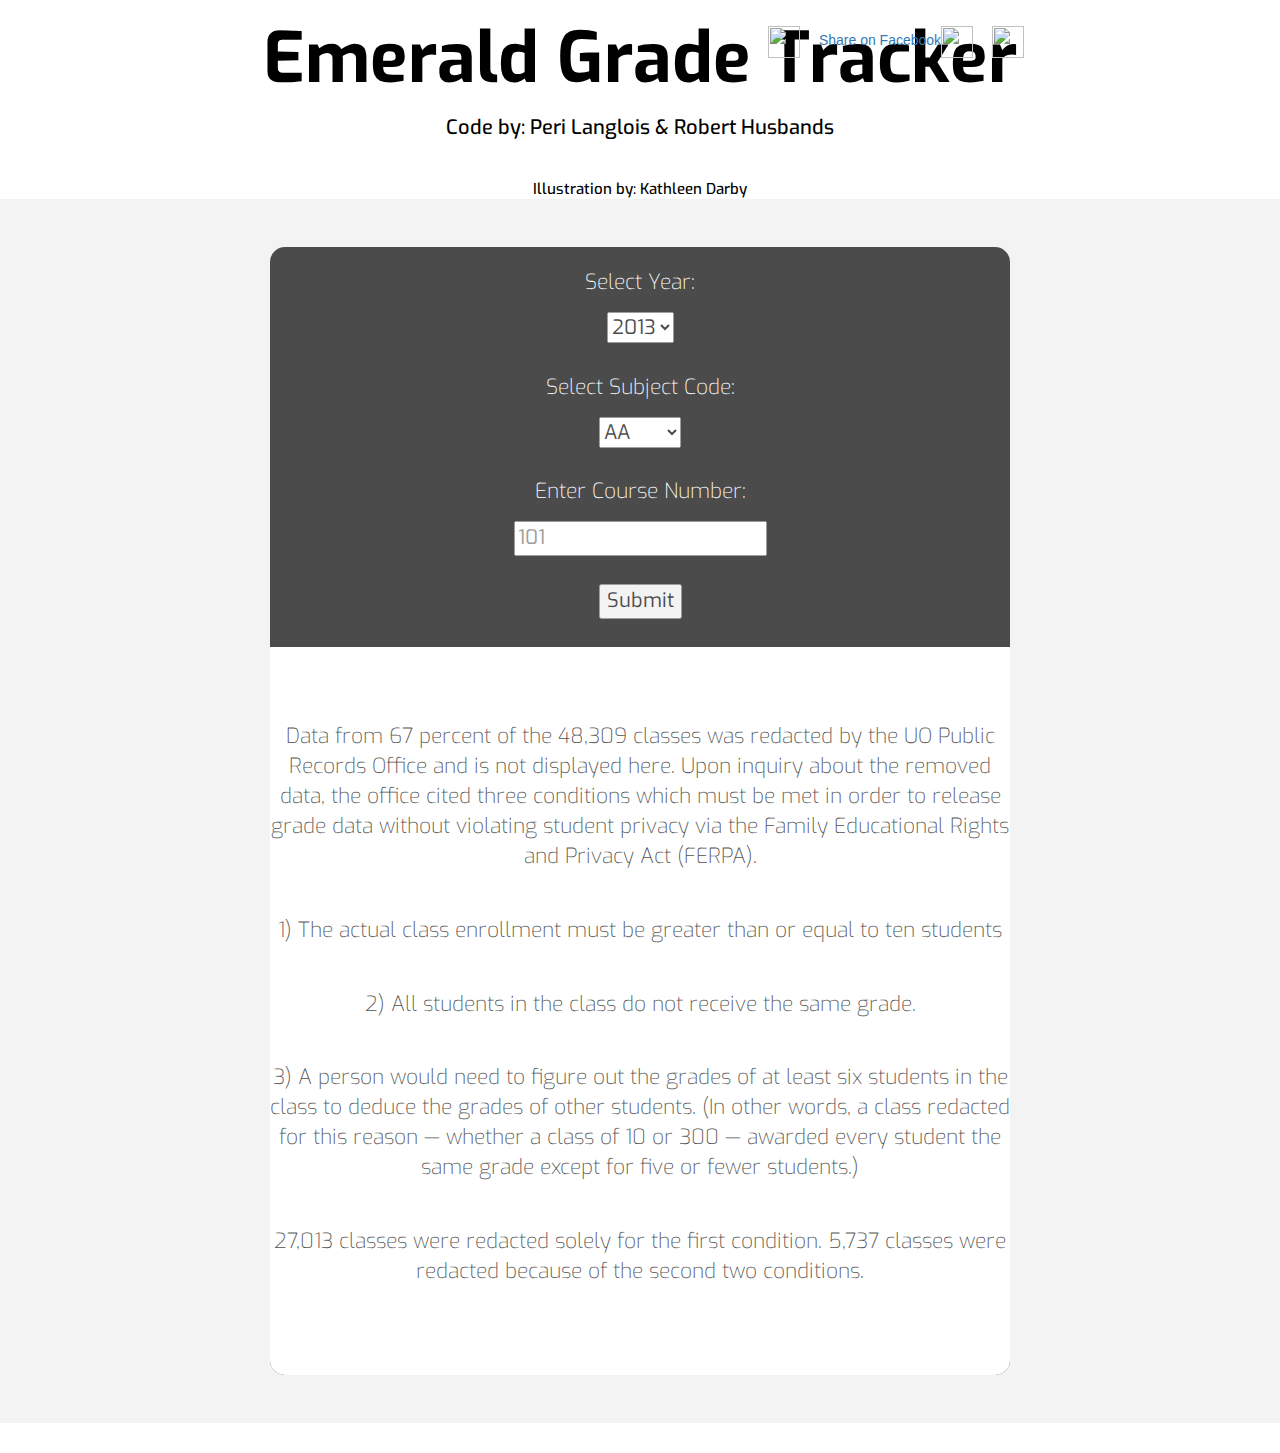
==== grade-data/index.html @ af2f7291 "Update index.html" ====
<! DOCTYPE html>
<html>
<head>
	<title>Grade Distributions</title>
	<meta charset="UTF-8"/>
	<link rel="stylesheet" type="text/css" href="gradedata.css"/>
	<link rel="stylesheet" href="https://maxcdn.bootstrapcdn.com/bootstrap/3.3.6/css/bootstrap.min.css"/>
	<link href="https://fonts.googleapis.com/css?family=Exo" rel="stylesheet">
	<script type="text/javascript" src="https://cdnjs.cloudflare.com/ajax/libs/canvasjs/1.7.0/canvasjs.js"></script>
	<script type="text/javascript" src="https://cdnjs.cloudflare.com/ajax/libs/Chart.js/2.1.4/Chart.bundle.min.js"></script>
	<script type="text/javascript" src="gradedata.js"></script>
</head>

<body>
	
	<header class="container">
		<div class="row text-center">
			<div id="buttons">

      <ul class="share-buttons">
       <li><a id="twitter" href="https://www.dailyemerald.com"><img id="emerald" src="logo.png"></a></li>
   <li><a href="https://www.facebook.com/sharer/sharer.php?u=https%3A//emeraldmediagroup.github.io/grade-data/">Share on Facebook<img src="facebook.svg"></a></li>
  <li><a href="https://twitter.com/intent/tweet?source=http%3A%2F%2Fdailyemerald.github.io%2FEugene-Pioneer-Cemetery&text=Eugene%20Pioneer%20Cemetery:%20http%3A%2F%2Fdailyemerald.github.io%2FEugene-Pioneer-Cemetery" target="_blank" title="Tweet"><img src="twitter.svg"></a></li>
      </ul>
      
     </div> 
			<h1>Emerald Grade Tracker</h1>
			<h3 style="font-size:20px;font-family: 'Exo', sans-serif;">Code by: Peri Langlois & Robert Husbands</h3><br>
			<h3 style="font-size:15px;font-family: 'Exo', sans-serif;line-height:0px;">Illustration by: Kathleen Darby</h3>
		</div>
	</header>

	<section class="jumbotron">
		<div class="container">
			<div class="row text-center" id="calc">
			<p>Select Year:</p>
							<select id="year" form="form">
						
						<option value="2013">2013</option>
						<option value="2014">2014</option>
						<option value="2015">2015</option>
						<option value="2016">2016</option>
						</select></br></br>

						<p>Select Subject Code:</p>
							<select id="subject" form="form">
						
						<option value="AA">AA</option>
						<option value="AAA">AAA</option>
						<option value="AAAP">AAAP</option>
						<option value="AAD">AAD</option>
						<option value="ACTG">ACTG</option>
						<option value="AEIS">AEIS</option>
						<option value="AFR">AFR</option>
						<option value="AIM">AIM</option>
						<option value="ANTH">ANTH</option>
						<option value="ARB">ARB</option>
						<option value="ARCH">ARCH</option>
						<option value="ARH">ARH</option>
						<option value="ART">ART</option>
						<option value="ARTC">ARTC</option>
						<option value="ARTD">ARTD</option>
						<option value="ARTF">ARTF</option>
						<option value="ARTM">ARTM</option>
						<option value="ARTO">ARTO</option>
						<option value="ARTP">ARTP</option>
						<option value="ARTR">ARTR</option>
						<option value="ARTS">ARTS</option>
						<option value="ASIA">ASIA</option>
						<option value="ASL">ASL</option>
						<option value="ASTR">ASTR</option>
						<option value="BA">BA</option>
						<option value="BE">BE</option>
						<option value="BI">BI</option>
						<option value="CAS">CAS</option>
						<option value="CDS">CDS</option>
						<option value="CFT">CFT</option>
						<option value="CH">CH</option>
						<option value="CHN">CHN</option>
						<option value="CINE">CINE</option>
						<option value="CIS">CIS</option>
						<option value="CIT">CIT</option>
						<option value="CLAS">CLAS</option>
						<option value="COLT">COLT</option>
						<option value="CPSY">CPSY</option>
						<option value="CRES">CRES</option>
						<option value="CRWR">CRWR</option>
						<option value="DAN">DAN</option>
						<option value="DANC">DANC</option>
						<option value="DSC">DSC</option>
						<option value="EALL">EALL</option>
						<option value="EC">EC</option>
						<option value="EDLD">EDLD</option>
						<option value="EDST">EDST</option>
						<option value="EDUC">EDUC</option>
						<option value="ENG">ENG</option>
						<option value="ENVS">ENVS</option>
						<option value="ES">ES</option>
						<option value="EURO">EURO</option>
						<option value="FHS">FHS</option>
						<option value="FIN">FIN</option>
						<option value="FLR">FLR</option>
						<option value="FR">FR</option>
						<option value="GEOG">GEOG</option>
						<option value="GEOL">GEOL</option>
						<option value="GER">GER</option>
						<option value="GRK">GRK</option>
						<option value="HBRW">HBRW</option>
						<option value="HC">HC</option>
						<option value="HIST">HIST</option>
						<option value="HPHY">HPHY</option>
						<option value="HUM">HUM</option>
						<option value="IARC">IARC</option>
						<option value="INTL">INTL</option>
						<option value="IST">IST</option>
						<option value="ITAL">ITAL</option>
						<option value="J">J</option>
						<option value="JC">JC</option>
						<option value="JDST">JDST</option>
						<option value="JPN">JPN</option>
						<option value="KRN">KRN</option>
						<option value="LA">LA</option>
						<option value="LAS">LAS</option>
						<option value="LAT">LAT</option>
						<option value="LAW">LAW</option>
						<option value="LERC">LERC</option>
						<option value="LIB">LIB</option>
						<option value="LING">LING</option>
						<option value="LT">LT</option>
						<option value="MATH">MATH</option>
						<option value="MDVL">MDVL</option>
						<option value="MGMT">MGMT</option>
						<option value="MIL">MIL</option>
						<option value="MKTG">MKTG</option>
						<option value="MUE">MUE</option>
						<option value="MUJ">MUJ</option>
						<option value="MUP">MUP</option>
						<option value="MUS">MUS</option>
						<option value="OAKI">OAKI</option>
						<option value="OANG">OANG</option>
						<option value="OANU">OANU</option>
						<option value="OATH">OATH</option>
						<option value="OBA">OBA</option>
						<option value="OBIK">OBIK</option>
						<option value="OBLN">OBLN</option>
						<option value="OBRI">OBRI</option>
						<option value="OBRT">OBRT</option>
						<option value="OBWU">OBWU</option>
						<option value="OCAM">OCAM</option>
						<option value="OCBS">OCBS</option>
						<option value="OCFP">OCFP</option>
						<option value="OCHA">OCHA</option>
						<option value="OCIE">OCIE</option>
						<option value="OCUB">OCUB</option>
						<option value="OCUR">OCUR</option>
						<option value="ODEA">ODEA</option>
						<option value="ODIS">ODIS</option>
						<option value="ODUB">ODUB</option>
						<option value="OESL">OESL</option>
						<option value="OEWH">OEWH</option>
						<option value="OFAC">OFAC</option>
						<option value="OFES">OFES</option>
						<option value="OFIB">OFIB</option>
						<option value="OGAL">OGAL</option>
						<option value="OGHA">OGHA</option>
						<option value="OHAR">OHAR</option>
						<option value="OHAU">OHAU</option>
						<option value="OHKU">OHKU</option>
						<option value="OHOU">OHOU</option>
						<option value="OHUJ">OHUJ</option>
						<option value="OINT">OINT</option>
						<option value="OJCU">OJCU</option>
						<option value="OJIL">OJIL</option>
						<option value="OJWU">OJWU</option>
						<option value="OKYO">OKYO</option>
						<option value="OLAT">OLAT</option>
						<option value="OLEC">OLEC</option>
						<option value="OLEG">OLEG</option>
						<option value="OLEI">OLEI</option>
						<option value="OLIS">OLIS</option>
						<option value="OLON">OLON</option>
						<option value="OLYO">OLYO</option>
						<option value="OMCT">OMCT</option>
						<option value="OMEI">OMEI</option>
						<option value="ONEO">ONEO</option>
						<option value="ONTU">ONTU</option>
						<option value="ONUS">ONUS</option>
						<option value="OOVI">OOVI</option>
						<option value="OPAV">OPAV</option>
						<option value="OPDG">OPDG</option>
						<option value="OPOI">OPOI</option>
						<option value="OQUE">OQUE</option>
						<option value="OQUI">OQUI</option>
						<option value="OROM">OROM</option>
						<option value="OROS">OROS</option>
						<option value="OSAS">OSAS</option>
						<option value="OSCI">OSCI</option>
						<option value="OSEG">OSEG</option>
						<option value="OSEN">OSEN</option>
						<option value="OSIE">OSIE</option>
						<option value="OSIP">OSIP</option>
						<option value="OSIT">OSIT</option>
						<option value="OSLO">OSLO</option>
						<option value="OSSP">OSSP</option>
						<option value="OSTP">OSTP</option>
						<option value="OSVL">OSVL</option>
						<option value="OTAM">OTAM</option>
						<option value="OUAB">OUAB</option>
						<option value="OUDB">OUDB</option>
						<option value="OUEA">OUEA</option>
						<option value="OUNA">OUNA</option>
						<option value="OUOT">OUOT</option>
						<option value="OUPP">OUPP</option>
						<option value="OVAN">OVAN</option>
						<option value="OVIC">OVIC</option>
						<option value="OVIE">OVIE</option>
						<option value="OWAS">OWAS</option>
						<option value="OXAF">OXAF</option>
						<option value="OXAO">OXAO</option>
						<option value="OXEU">OXEU</option>
						<option value="OXFA">OXFA</option>
						<option value="OXGL">OXGL</option>
						<option value="OXLA">OXLA</option>
						<option value="OYON">OYON</option>
						<option value="PD">PD</option>
						<option value="PEAE">PEAE</option>
						<option value="PEAQ">PEAQ</option>
						<option value="PEAS">PEAS</option>
						<option value="PEF">PEF</option>
						<option value="PEI">PEI</option>
						<option value="PEIA">PEIA</option>
						<option value="PEL">PEL</option>
						<option value="PEMA">PEMA</option>
						<option value="PEMB">PEMB</option>
						<option value="PEO">PEO</option>
						<option value="PEOL">PEOL</option>
						<option value="PEOW">PEOW</option>
						<option value="PERS">PERS</option>
						<option value="PERU">PERU</option>
						<option value="PETS">PETS</option>
						<option value="PEW">PEW</option>
						<option value="PHIL">PHIL</option>
						<option value="PHYS">PHYS</option>
						<option value="PORT">PORT</option>
						<option value="PPPM">PPPM</option>
						<option value="PS">PS</option>
						<option value="PSY">PSY</option>
						<option value="REES">REES</option>
						<option value="REL">REL</option>
						<option value="RL">RL</option>
						<option value="RUSS">RUSS</option>
						<option value="SAPP">SAPP</option>
						<option value="SBUS">SBUS</option>
						<option value="SCAN">SCAN</option>
						<option value="SOC">SOC</option>
						<option value="SPAN">SPAN</option>
						<option value="SPD">SPD</option>
						<option value="SPED">SPED</option>
						<option value="SPSY">SPSY</option>
						<option value="SWAH">SWAH</option>
						<option value="SWED">SWED</option>
						<option value="TA">TA</option>
						<option value="TLC">TLC</option>
						<option value="WGS">WGS</option>
						<option value="WR">WR</option>
							</select></br></br>
						
						<p>Enter Course Number:</p>
						<input type="text" id="courseNum" required placeholder="101">
							 
						</br></br>
						
						<div>
							<button id="button1" type="Submit">Submit</button>
						</div>
						<br>

						
						<div id="grade_results" style="padding-bottom:10%; padding-top: 10%; 
						background:white;border-bottom-right-radius: 15px;border-bottom-left-radius: 15px;">
							<div style="color: black;" id="results"><p>Data from 67 percent of the 48,309 classes was redacted by the UO Public Records Office and is not displayed here. Upon inquiry about the removed data, the office cited three conditions which must be met in order to release grade data without violating student privacy via the Family Educational Rights and Privacy Act (FERPA).</p><br>
								<p>1) The actual class enrollment must be greater than or equal to ten students</p><br>
 
								<p>2) All students in the class do not receive the same grade.</p><br>
 
<p>3) A person would need to figure out the grades of at least six students in the class to deduce the grades of other students. (In other words, a class redacted for this reason — whether a class of 10 or 300 — awarded every student the same grade except for five or fewer students.)</p><br>
 
<p>27,013 classes were redacted solely for the first condition.
5,737 classes were redacted because of the second two conditions.</p></div>
    					</div>

			</div>
		</div>
	</section>
	<script type="text/javascript">
		var myButton = document.getElementById("button1");
		myButton.addEventListener("click", calculate);
	</script>
	
	
</body>

</html>
---- grade-data/gradedata.css ----
ul.share-buttons{
  list-style: none;
  padding: 0;
  position: absolute;
  right: 0;
  width:60%;
  padding-top: 2%;
}

ul.share-buttons li{
  display: inline;
  padding: 1%;
  margin-top: 1%;
}

ul.share-buttons img{
  width: 32px;
}
header h1{
	color: #000000;
	font-family: 'Exo', sans-serif;
	font-size:70px;
	font-weight:bold;
}
header h3{
	color: #000000;
	font-family: 'Exo', sans-serif;
	font-size:16px;
	
}
div{
	

}

.jumbotron{
	background-image:url("emeraldGradeDataDoodle.png");
	background-image:contain;
	opacity:.7;
	background-color:#000000;
	
	font-family: 'Exo', sans-serif;
	
	font-size: 20px;
}

.jumbotron label{
	
	
}

 #calc{
	background-color:#000000;
	/*opacity:.99;*/
	margin-left: 200px;
	margin-right: 200px;
	padding-top: 20px;
	border-radius: 15px;
	color: #ffffff;
}

.jumbotron select{
	color: #000000;
	opacity:1;
	
}

.jumbotron input{
	color:#000000;
	opacity:1;
	
}

.jumbotron button{
	color:#000000;
	opacity:1;

}
.grade_results{
	
}
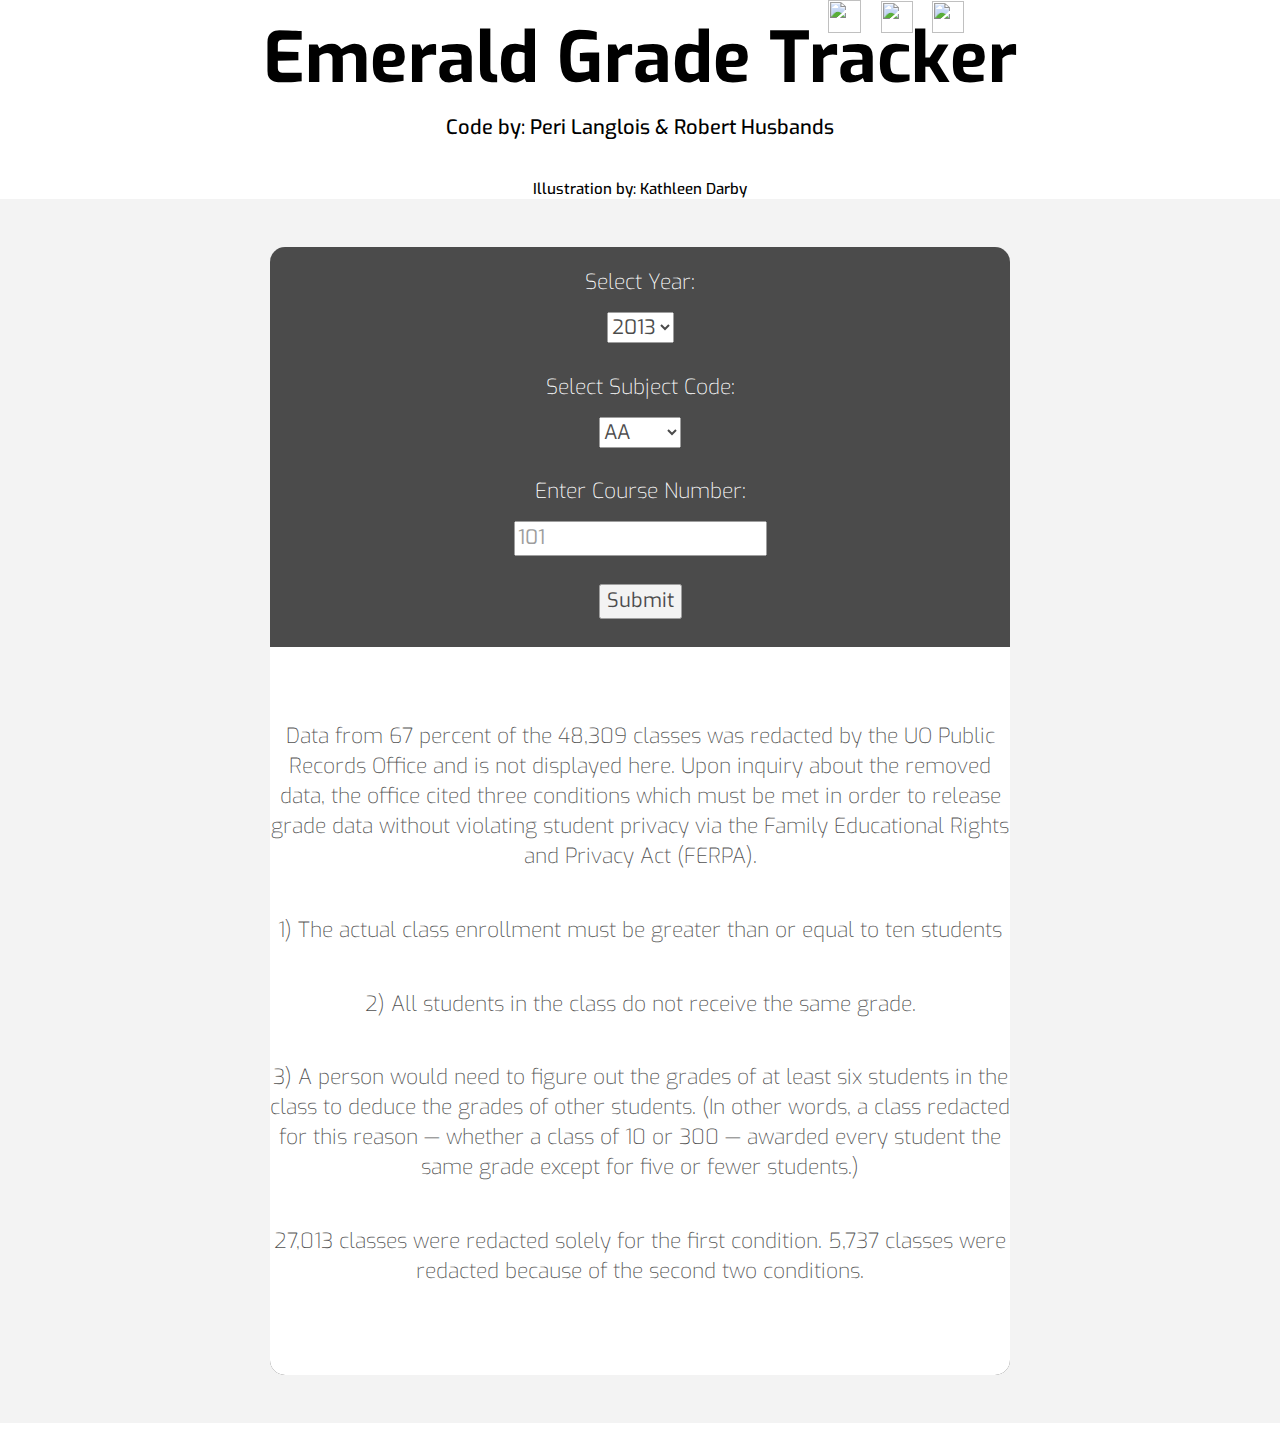
==== commit bf6567c3: "Update index.html" ====
--- a/grade-data/index.html
+++ b/grade-data/index.html
@@ -6,6 +6,7 @@
 	<link rel="stylesheet" type="text/css" href="gradedata.css"/>
 	<link rel="stylesheet" href="https://maxcdn.bootstrapcdn.com/bootstrap/3.3.6/css/bootstrap.min.css"/>
 	<link href="https://fonts.googleapis.com/css?family=Exo" rel="stylesheet">
+	<link rel="icon" href="icon.png">
 	<script type="text/javascript" src="https://cdnjs.cloudflare.com/ajax/libs/canvasjs/1.7.0/canvasjs.js"></script>
 	<script type="text/javascript" src="https://cdnjs.cloudflare.com/ajax/libs/Chart.js/2.1.4/Chart.bundle.min.js"></script>
 	<script type="text/javascript" src="gradedata.js"></script>
@@ -19,8 +20,8 @@
 
       <ul class="share-buttons">
        <li><a id="twitter" href="https://www.dailyemerald.com"><img id="emerald" src="logo.png"></a></li>
-   <li><a href="https://www.facebook.com/sharer/sharer.php?u=https%3A//emeraldmediagroup.github.io/grade-data/">Share on Facebook<img src="facebook.svg"></a></li>
-  <li><a href="https://twitter.com/intent/tweet?source=http%3A%2F%2Fdailyemerald.github.io%2FEugene-Pioneer-Cemetery&text=Eugene%20Pioneer%20Cemetery:%20http%3A%2F%2Fdailyemerald.github.io%2FEugene-Pioneer-Cemetery" target="_blank" title="Tweet"><img src="twitter.svg"></a></li>
+   <li><a href="https://www.facebook.com/sharer/sharer.php?u=https%3A//emeraldmediagroup.github.io/grade-data/"><img src="facebook.svg"></a></li>
+  <li><a href="https://twitter.com/home?status=https%3A//emeraldmediagroup.github.io/grade-data/"><img src="twitter.svg"></a></li>
       </ul>
       
      </div> 
--- a/grade-data/gradedata.css
+++ b/grade-data/gradedata.css
@@ -4,7 +4,7 @@
   position: absolute;
   right: 0;
   width:60%;
-  padding-top: 2%;
+  padding-top: 0px;
 }
 
 ul.share-buttons li{
@@ -16,6 +16,30 @@
 ul.share-buttons img{
   width: 32px;
 }
+#emerald{
+	width: 33px;
+	height:33px;
+}
+
+
+#twitter{
+	width: 60px;
+	height: 60px;
+}
+
+#facebook{
+	width: 35px;
+	height: 35px;
+}
+
+#twitter:hover {
+    -webkit-filter: brightness(150%);
+}
+
+ul.share-buttons img:hover{
+  -webkit-filter: brightness(150%);
+}
+
 header h1{
 	color: #000000;
 	font-family: 'Exo', sans-serif;
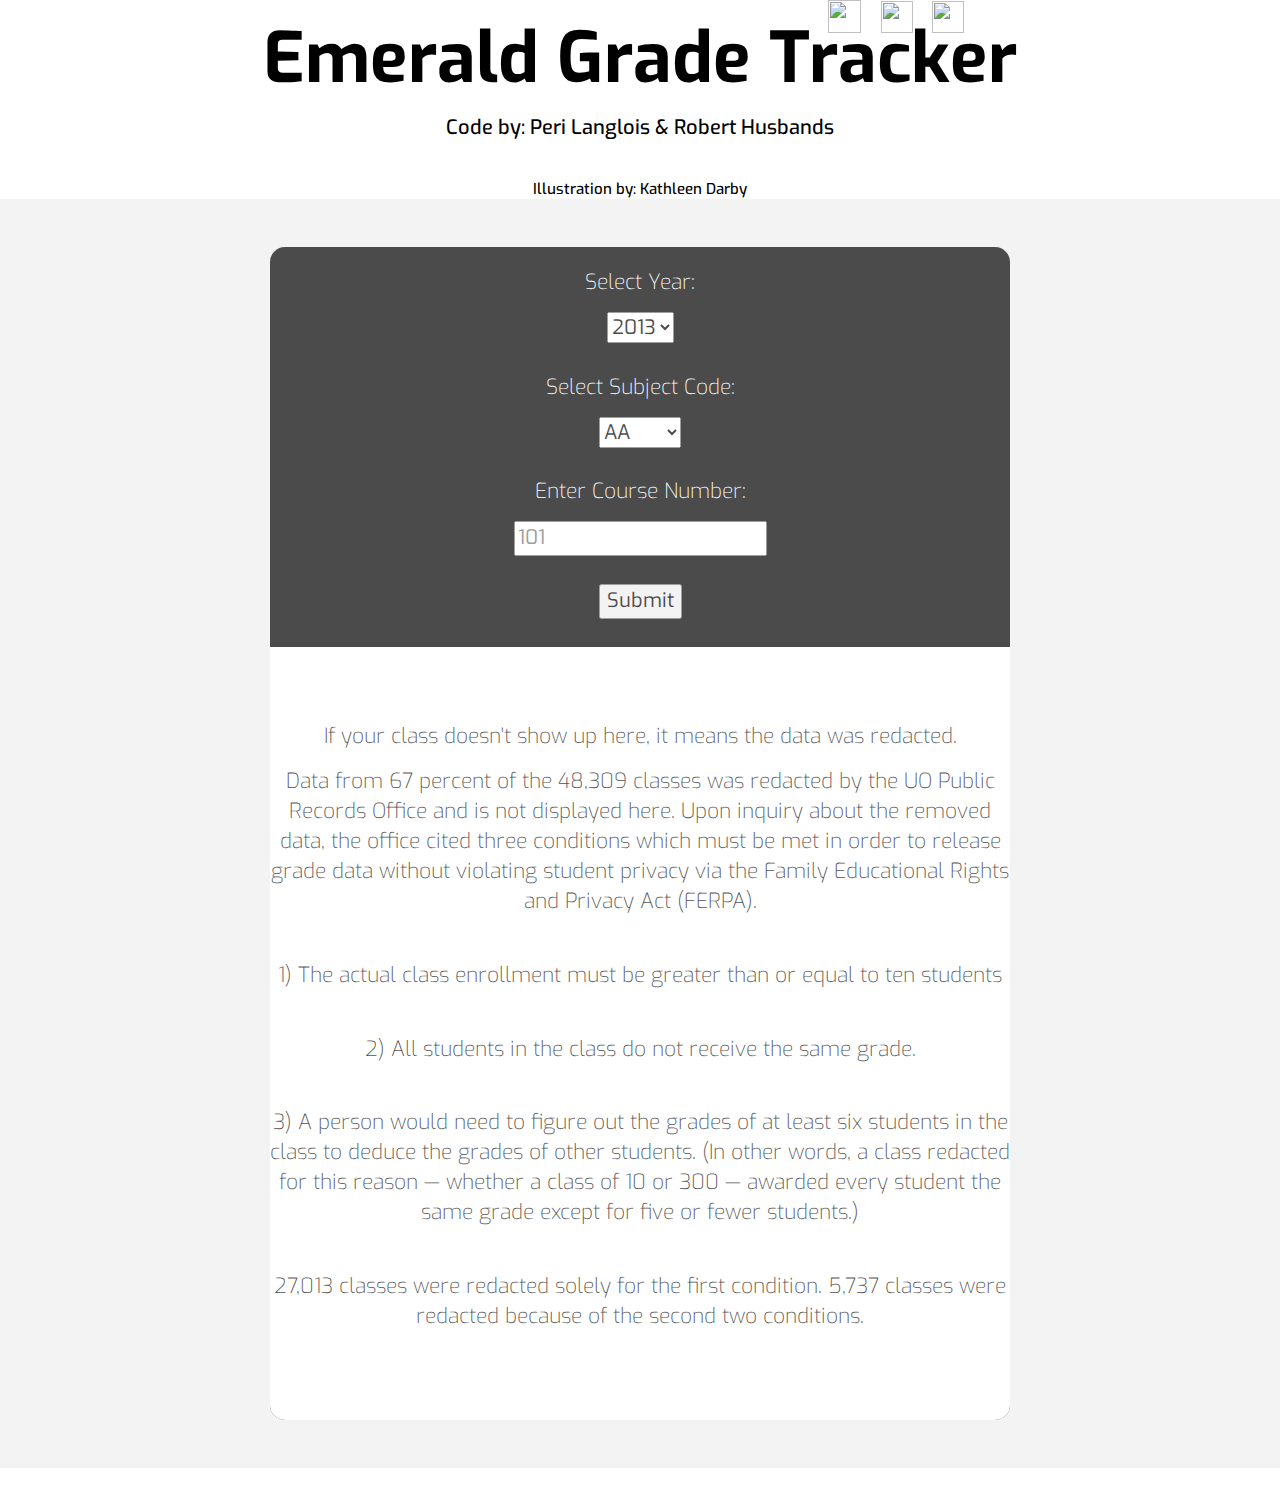
==== commit 8eb1a11d: "Update index.html" ====
--- a/grade-data/index.html
+++ b/grade-data/index.html
@@ -6,7 +6,7 @@
 	<link rel="stylesheet" type="text/css" href="gradedata.css"/>
 	<link rel="stylesheet" href="https://maxcdn.bootstrapcdn.com/bootstrap/3.3.6/css/bootstrap.min.css"/>
 	<link href="https://fonts.googleapis.com/css?family=Exo" rel="stylesheet">
-	<link rel="icon" href="icon.png">
+	<link rel="icon" href="logo.png">
 	<script type="text/javascript" src="https://cdnjs.cloudflare.com/ajax/libs/canvasjs/1.7.0/canvasjs.js"></script>
 	<script type="text/javascript" src="https://cdnjs.cloudflare.com/ajax/libs/Chart.js/2.1.4/Chart.bundle.min.js"></script>
 	<script type="text/javascript" src="gradedata.js"></script>
@@ -279,7 +279,7 @@
 						
 						<div id="grade_results" style="padding-bottom:10%; padding-top: 10%; 
 						background:white;border-bottom-right-radius: 15px;border-bottom-left-radius: 15px;">
-							<div style="color: black;" id="results"><p>Data from 67 percent of the 48,309 classes was redacted by the UO Public Records Office and is not displayed here. Upon inquiry about the removed data, the office cited three conditions which must be met in order to release grade data without violating student privacy via the Family Educational Rights and Privacy Act (FERPA).</p><br>
+							<div style="color: black;" id="results"><p>If your class doesn't show up here, it means the data was redacted.</p><p>Data from 67 percent of the 48,309 classes was redacted by the UO Public Records Office and is not displayed here. Upon inquiry about the removed data, the office cited three conditions which must be met in order to release grade data without violating student privacy via the Family Educational Rights and Privacy Act (FERPA).</p><br>
 								<p>1) The actual class enrollment must be greater than or equal to ten students</p><br>
  
 								<p>2) All students in the class do not receive the same grade.</p><br>
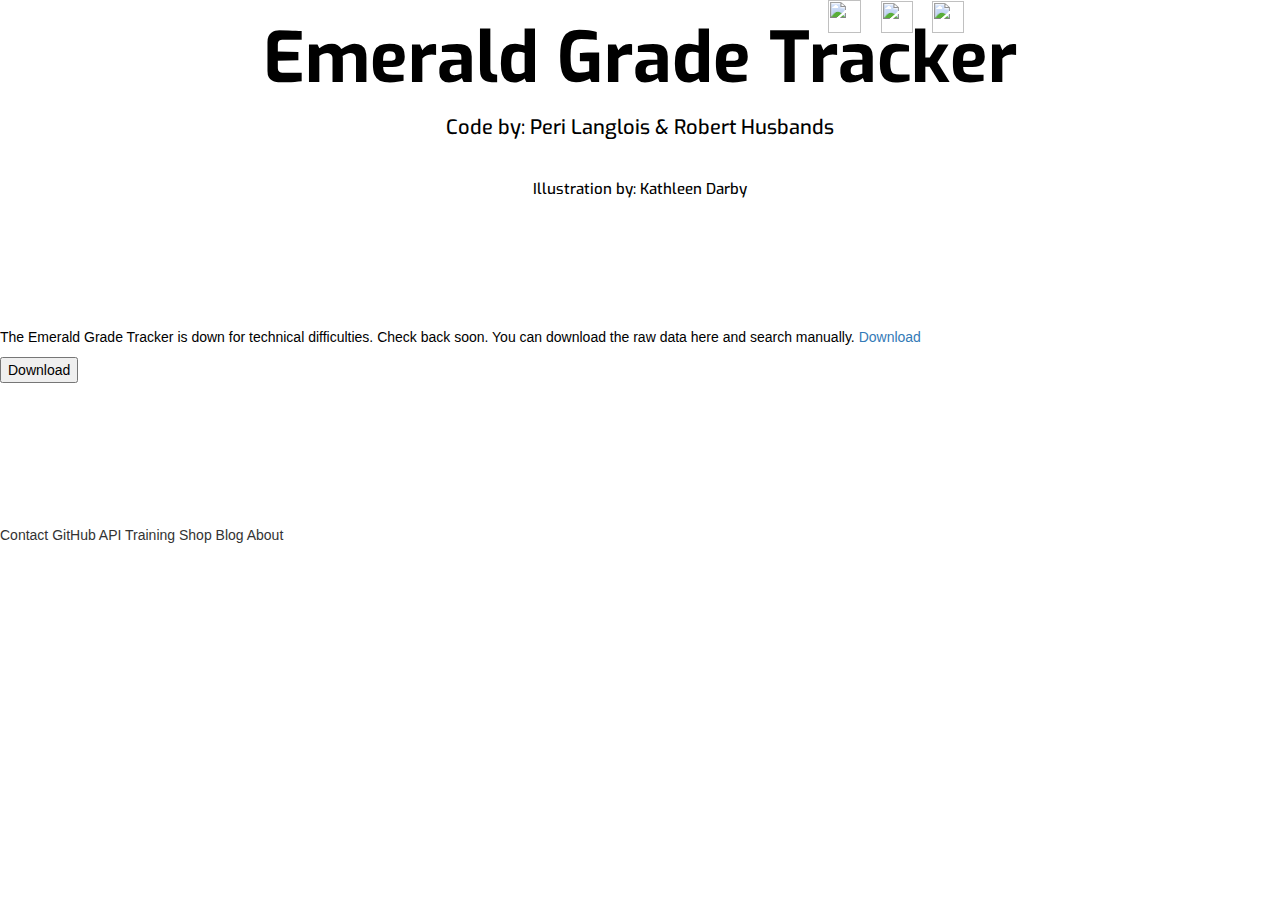
==== commit 1af8daf3: "Add files via upload" ====
--- a/grade-data/index.html
+++ b/grade-data/index.html
@@ -10,6 +10,14 @@
 	<script type="text/javascript" src="https://cdnjs.cloudflare.com/ajax/libs/canvasjs/1.7.0/canvasjs.js"></script>
 	<script type="text/javascript" src="https://cdnjs.cloudflare.com/ajax/libs/Chart.js/2.1.4/Chart.bundle.min.js"></script>
 	<script type="text/javascript" src="gradedata.js"></script>
+	<script>
+  (function(i,s,o,g,r,a,m){i['GoogleAnalyticsObject']=r;i[r]=i[r]||function(){
+  (i[r].q=i[r].q||[]).push(arguments)},i[r].l=1*new Date();a=s.createElement(o),
+  m=s.getElementsByTagName(o)[0];a.async=1;a.src=g;m.parentNode.insertBefore(a,m)
+  })(window,document,'script','https://www.google-analytics.com/analytics.js','ga');
+  ga('create', 'UA-55114715-9', 'auto');
+  ga('send', 'pageview');
+</script>
 </head>
 
 <body>
@@ -30,7 +38,7 @@
 			<h3 style="font-size:15px;font-family: 'Exo', sans-serif;line-height:0px;">Illustration by: Kathleen Darby</h3>
 		</div>
 	</header>
-
+<!-- 
 	<section class="jumbotron">
 		<div class="container">
 			<div class="row text-center" id="calc">
@@ -274,20 +282,20 @@
 						<div>
 							<button id="button1" type="Submit">Submit</button>
 						</div>
-						<br>
+						<br> -->
 
 						
 						<div id="grade_results" style="padding-bottom:10%; padding-top: 10%; 
 						background:white;border-bottom-right-radius: 15px;border-bottom-left-radius: 15px;">
-							<div style="color: black;" id="results"><p>If your class doesn't show up here, it means the data was redacted.</p><p>Data from 67 percent of the 48,309 classes was redacted by the UO Public Records Office and is not displayed here. Upon inquiry about the removed data, the office cited three conditions which must be met in order to release grade data without violating student privacy via the Family Educational Rights and Privacy Act (FERPA).</p><br>
-								<p>1) The actual class enrollment must be greater than or equal to ten students</p><br>
- 
-								<p>2) All students in the class do not receive the same grade.</p><br>
- 
-<p>3) A person would need to figure out the grades of at least six students in the class to deduce the grades of other students. (In other words, a class redacted for this reason — whether a class of 10 or 300 — awarded every student the same grade except for five or fewer students.)</p><br>
- 
-<p>27,013 classes were redacted solely for the first condition.
-5,737 classes were redacted because of the second two conditions.</p></div>
+							<div style="color: black;" id="results"><p>
+								
+								The Emerald Grade Tracker is down for technical difficulties. Check back soon. You can download the raw data here and search manually. 
+								<a href='data.csv' target="_blank">Download</a>
+								<form>
+								<input type="button" value="Download" onClick="window.location.href='data.csv'">
+								</form>
+							</p>
+							</div>
     					</div>
 
 			</div>
@@ -302,3 +310,4 @@
 </body>
 
 </html>
+Contact GitHub API Training Shop Blog About
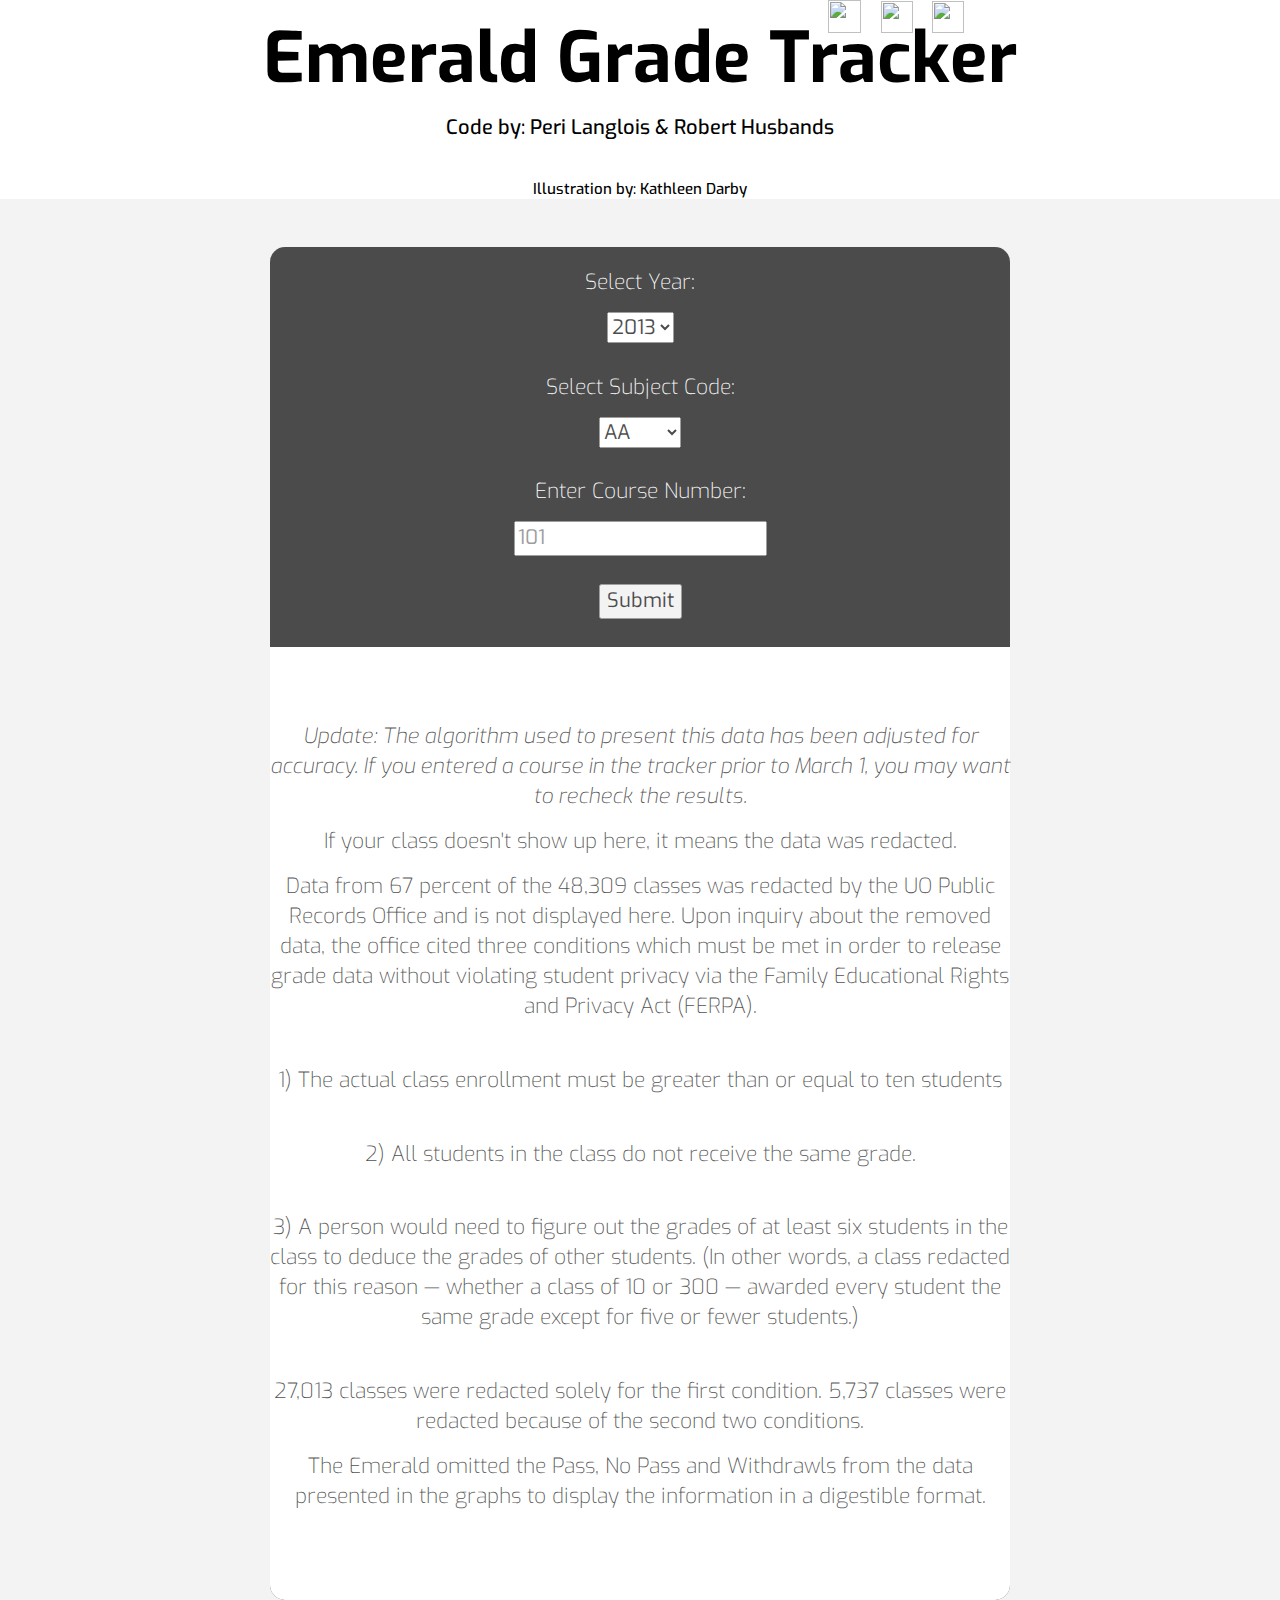
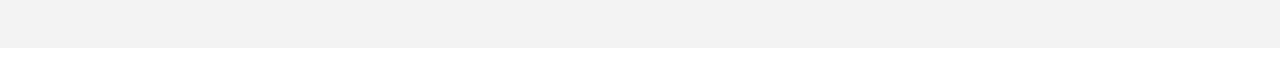
==== commit a68f982f: "Update index.html" ====
--- a/grade-data/index.html
+++ b/grade-data/index.html
@@ -38,7 +38,7 @@
 			<h3 style="font-size:15px;font-family: 'Exo', sans-serif;line-height:0px;">Illustration by: Kathleen Darby</h3>
 		</div>
 	</header>
-<!-- 
+
 	<section class="jumbotron">
 		<div class="container">
 			<div class="row text-center" id="calc">
@@ -282,19 +282,23 @@
 						<div>
 							<button id="button1" type="Submit">Submit</button>
 						</div>
-						<br> -->
+						<br>
 
 						
 						<div id="grade_results" style="padding-bottom:10%; padding-top: 10%; 
 						background:white;border-bottom-right-radius: 15px;border-bottom-left-radius: 15px;">
-							<div style="color: black;" id="results"><p>
-								
-								The Emerald Grade Tracker is down for technical difficulties. Check back soon. You can download the raw data here and search manually. 
-								<a href='data.csv' target="_blank">Download</a>
-								<form>
-								<input type="button" value="Download" onClick="window.location.href='data.csv'">
-								</form>
-							</p>
+							<div style="color: black;" id="results">
+								<em><p>Update: The algorithm used to present this data has been adjusted for accuracy. If you entered a course in the tracker prior to March 1, you may want to recheck the results.</p></em>
+								<p>If your class doesn't show up here, it means the data was redacted.</p><p>Data from 67 percent of the 48,309 classes was redacted by the UO Public Records Office and is not displayed here. Upon inquiry about the removed data, the office cited three conditions which must be met in order to release grade data without violating student privacy via the Family Educational Rights and Privacy Act (FERPA).</p><br>
+								<p>1) The actual class enrollment must be greater than or equal to ten students</p><br>
+ 
+								<p>2) All students in the class do not receive the same grade.</p><br>
+ 
+<p>3) A person would need to figure out the grades of at least six students in the class to deduce the grades of other students. (In other words, a class redacted for this reason — whether a class of 10 or 300 — awarded every student the same grade except for five or fewer students.)</p><br>
+ 
+<p>27,013 classes were redacted solely for the first condition.
+5,737 classes were redacted because of the second two conditions.</p>
+								<p>The Emerald omitted the Pass, No Pass and Withdrawls from the data presented in the graphs to display the information in a digestible format.</p>
 							</div>
     					</div>
 
@@ -310,4 +314,3 @@
 </body>
 
 </html>
-Contact GitHub API Training Shop Blog About
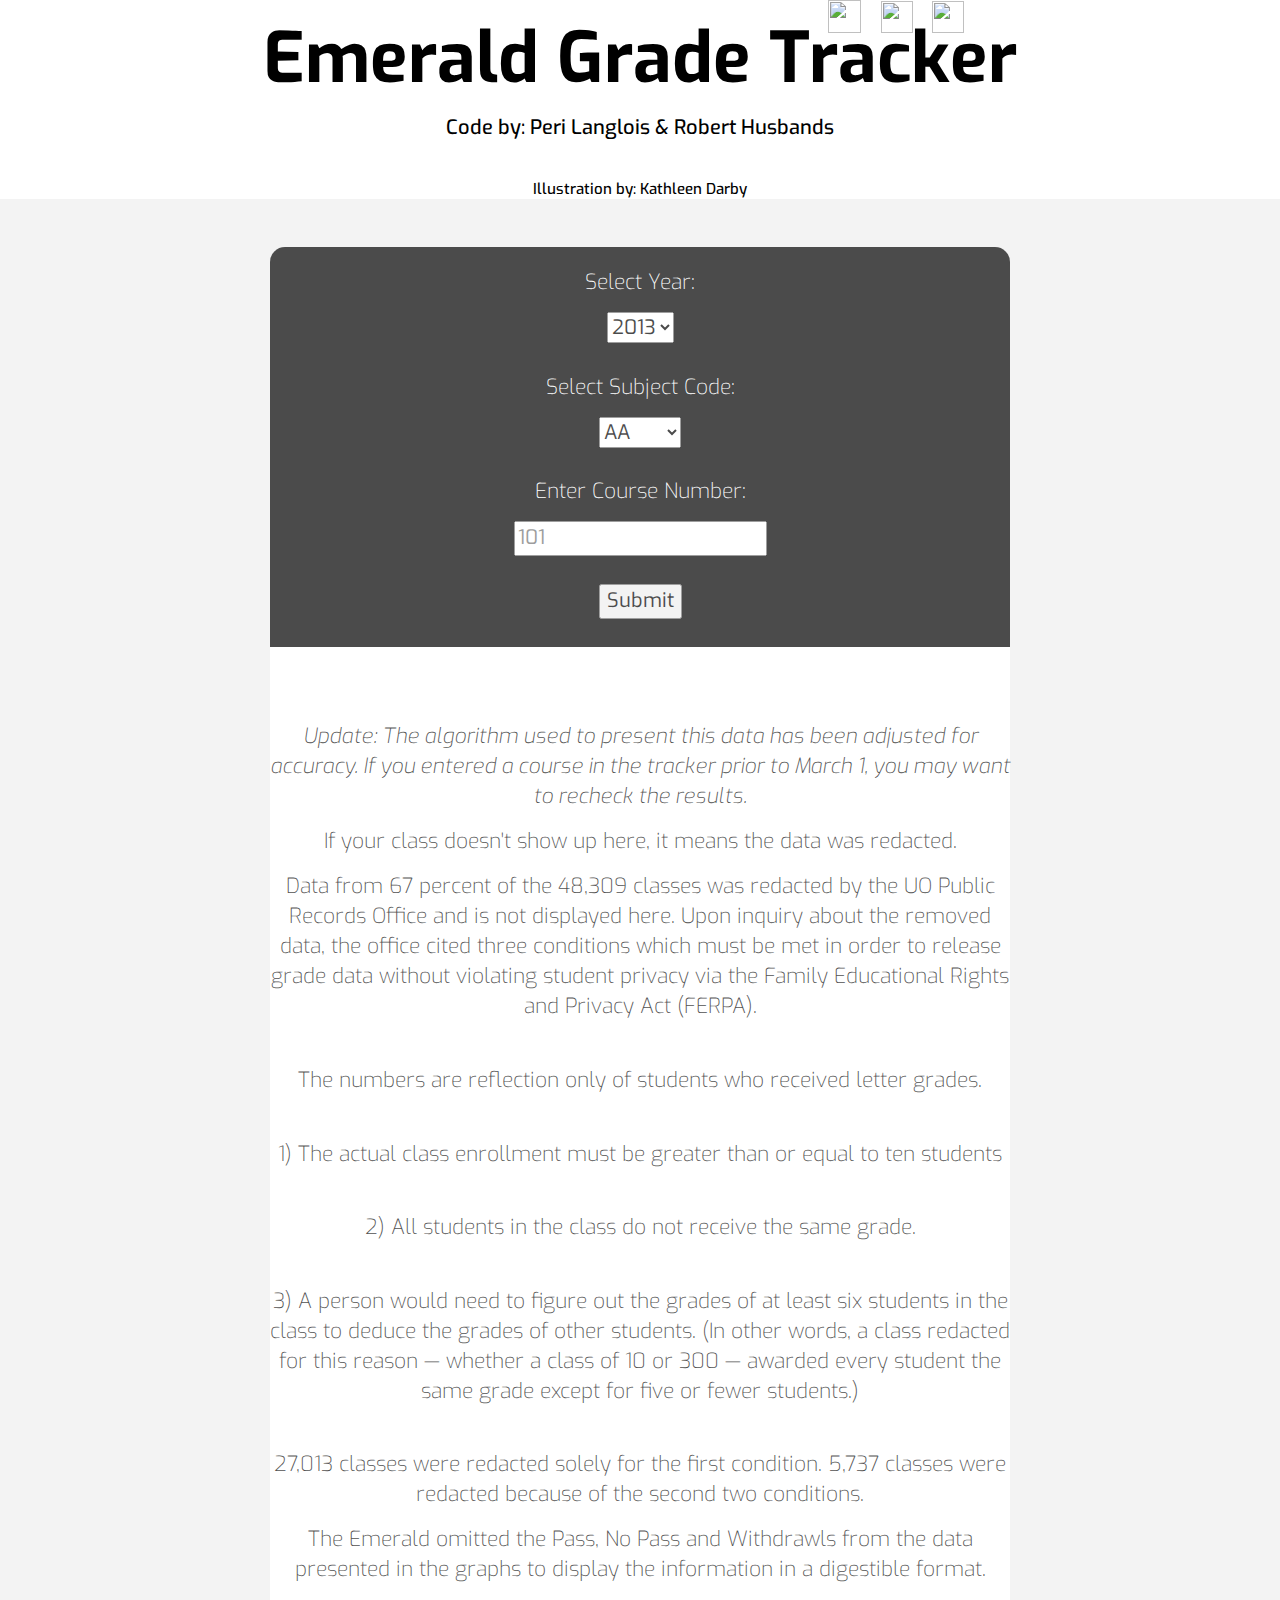
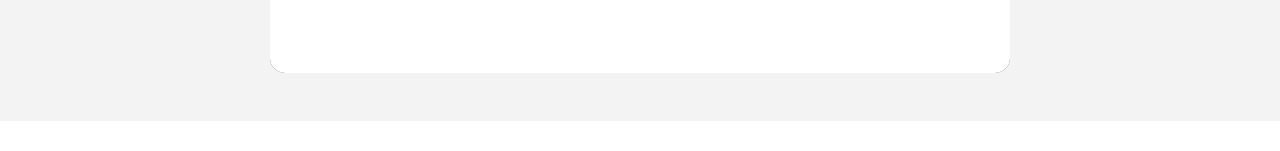
==== commit 5b2adbbf: "Update index.html" ====
--- a/grade-data/index.html
+++ b/grade-data/index.html
@@ -289,7 +289,11 @@
 						background:white;border-bottom-right-radius: 15px;border-bottom-left-radius: 15px;">
 							<div style="color: black;" id="results">
 								<em><p>Update: The algorithm used to present this data has been adjusted for accuracy. If you entered a course in the tracker prior to March 1, you may want to recheck the results.</p></em>
+								
 								<p>If your class doesn't show up here, it means the data was redacted.</p><p>Data from 67 percent of the 48,309 classes was redacted by the UO Public Records Office and is not displayed here. Upon inquiry about the removed data, the office cited three conditions which must be met in order to release grade data without violating student privacy via the Family Educational Rights and Privacy Act (FERPA).</p><br>
+								
+								<p>The numbers are reflection only of students who received letter grades.</p><br>
+								
 								<p>1) The actual class enrollment must be greater than or equal to ten students</p><br>
  
 								<p>2) All students in the class do not receive the same grade.</p><br>
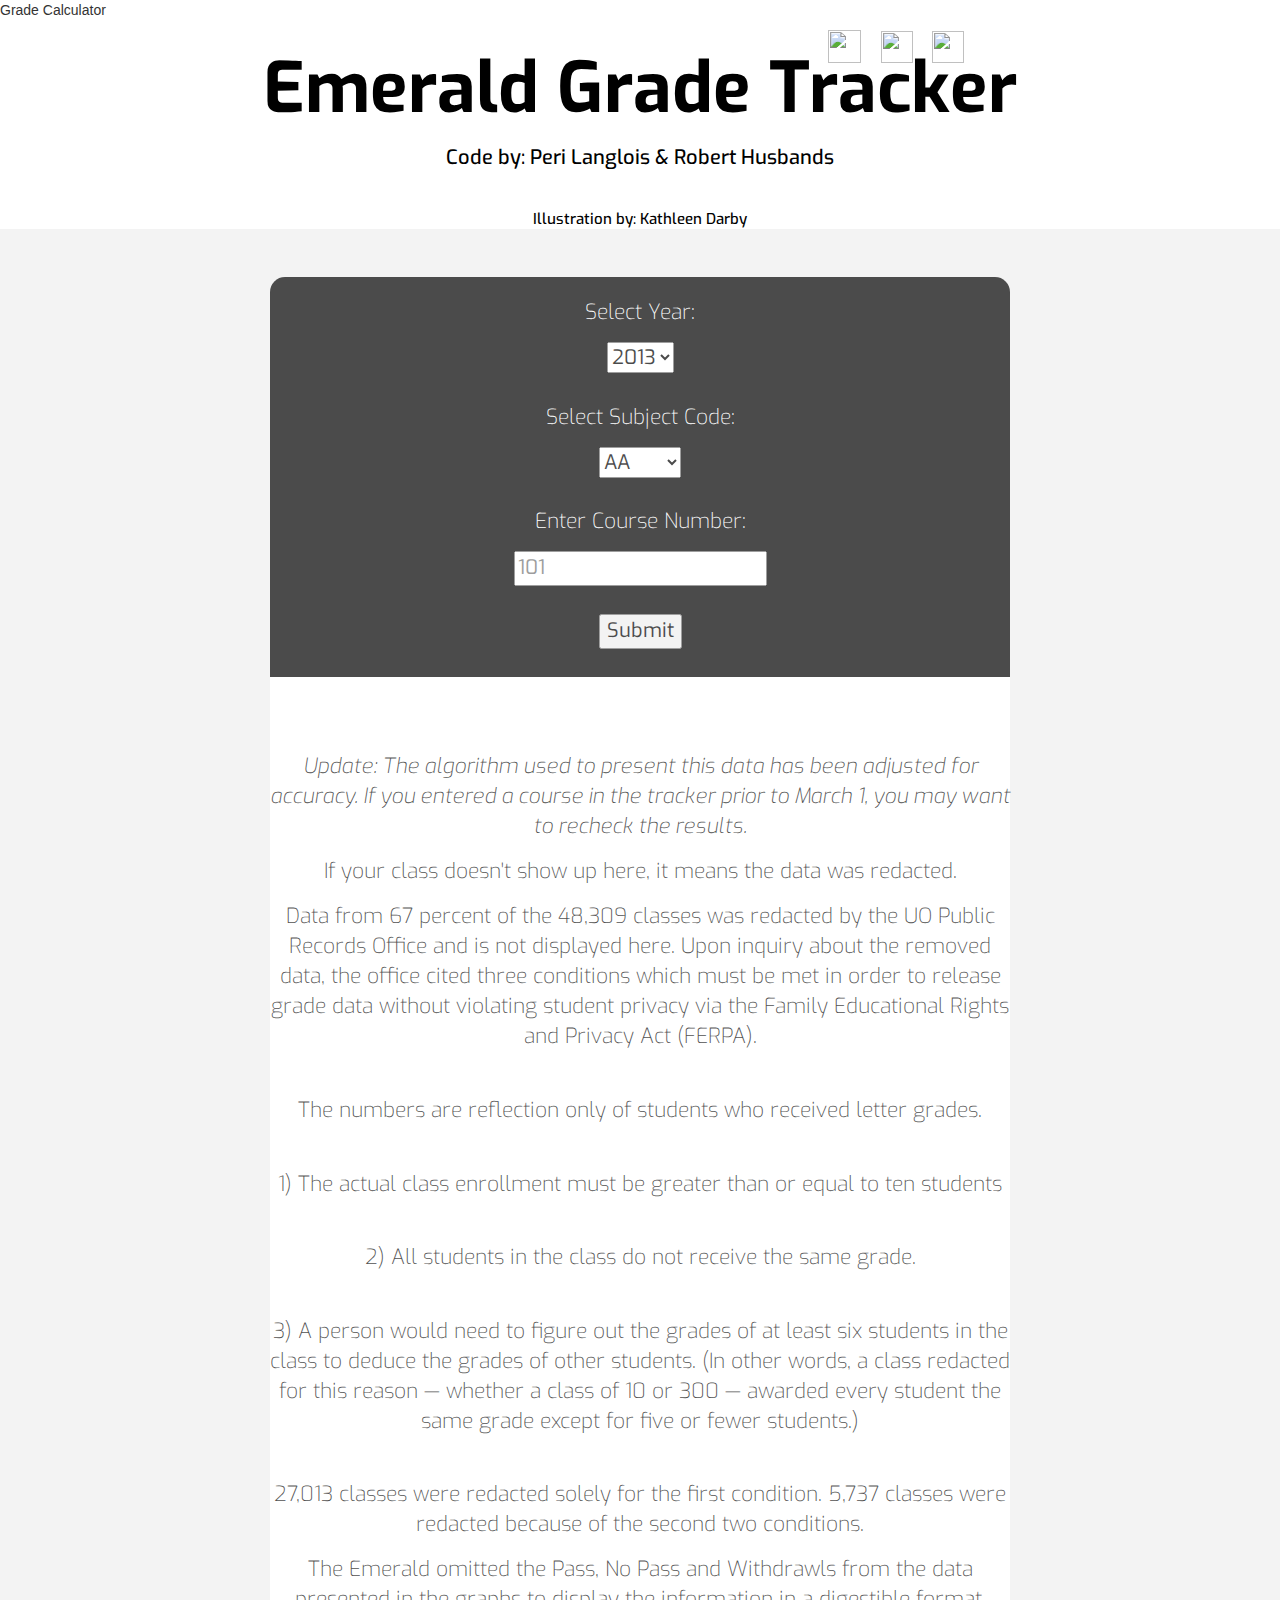
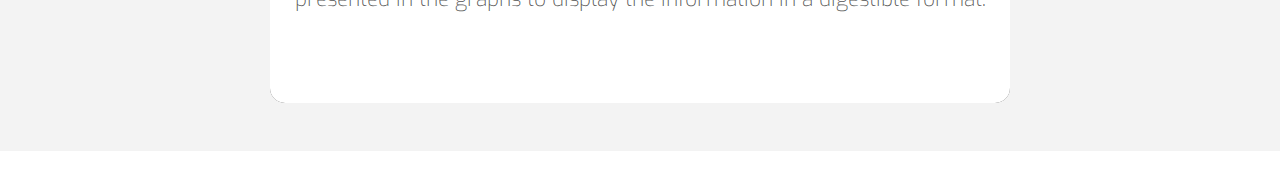
==== commit cae699a4: "Merge 7b614b2814612d83de3d3ab56b63139ca8b7f28d into d91fb3a156f7c6e7f9f5a3667df02a79add9bb03" ====
--- a/grade-data/index.html
+++ b/grade-data/index.html
@@ -21,7 +21,7 @@
 </head>
 
 <body>
-	
+	<p>Grade Calculator</p> 
 	<header class="container">
 		<div class="row text-center">
 			<div id="buttons">
